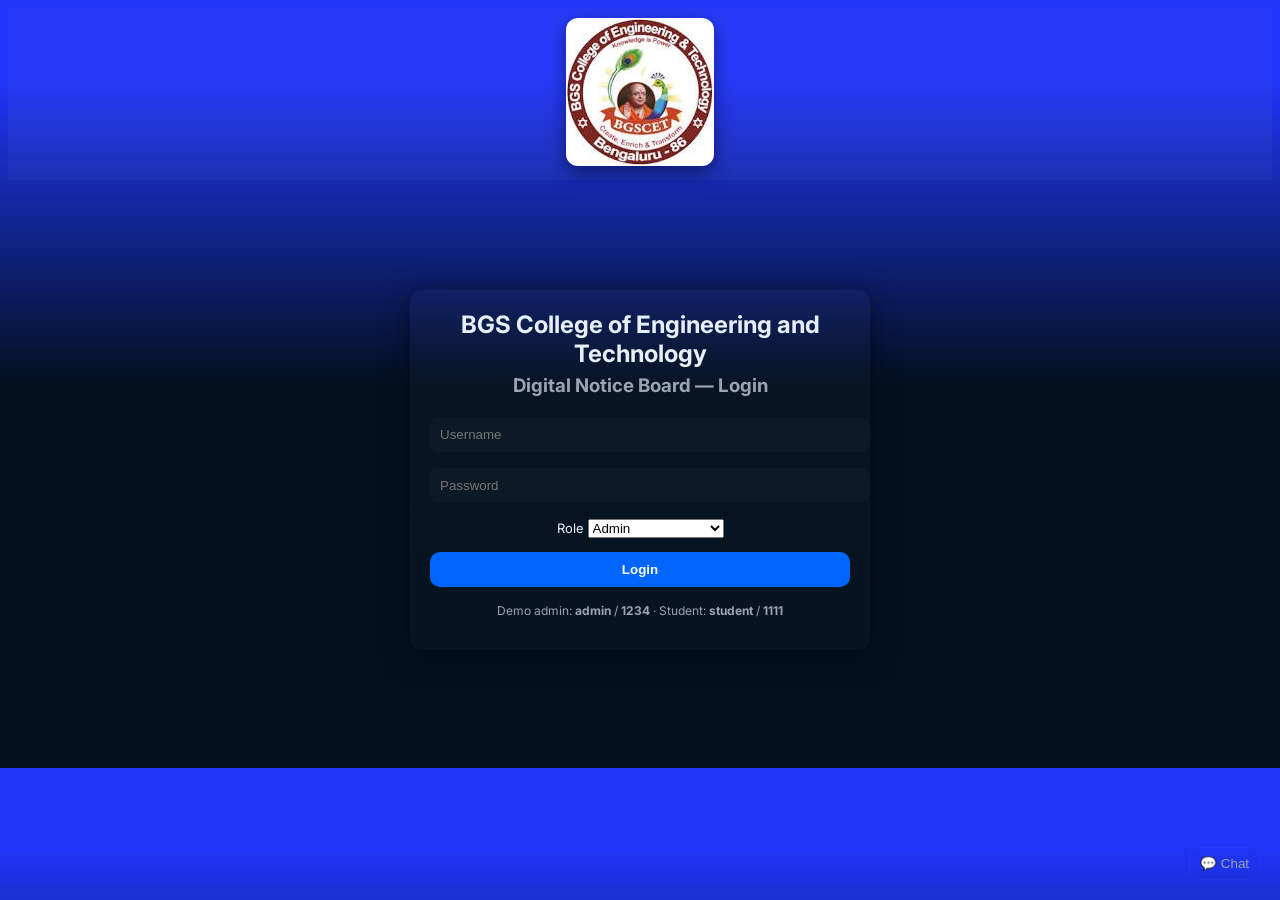
==== index.html @ 3f4cf527 "Add files via upload" ====
<!doctype html>
<html lang="en">
<head>
  <meta charset="utf-8" />
  <meta name="viewport" content="width=device-width,initial-scale=1" />
  <title>Digital Notice Board — BGS College of Engineering and Technology</title>
  <link rel="stylesheet" href="css/style.css">
  <link href="https://fonts.googleapis.com/css2?family=Inter:wght@300;400;600;700;800&display=swap" rel="stylesheet">
</head>
<body data-theme="dark">
  <!-- accessibility: skip link -->
  <a class="visually-hidden focusable" href="#notices" aria-label="Skip to notices">Skip to notices</a>

  <!-- Banner -->
  <div class="banner" role="banner">
    <img src="assets/bgslogo.jpg" alt="BGS College Logo" class="banner-logo">
  </div>

  <!-- LOGIN SECTION -->
  <div id="loginSection" class="login-shell" role="region" aria-label="Login section">
    <div class="login-card">
      <h2>BGS College of Engineering and Technology</h2>
      <h3>Digital Notice Board — Login</h3>
      <form id="loginForm" class="login-form">
        <input id="username" placeholder="Username" required>
        <input id="password" type="password" placeholder="Password" required>
        <label style="display:block;margin:8px 0;font-size:13px">Role
          <select id="role-select" aria-label="Login role">
            <option value="admin">Admin</option>
            <option value="student">Student (view only)</option>
          </select>
        </label>
        <button type="submit" class="btn">Login</button>
      </form>
      <p id="loginError" class="error"></p>
      <p class="small">Demo admin: <strong>admin</strong> / <strong>1234</strong> · Student: <strong>student</strong> / <strong>1111</strong></p>
    </div>
  </div>

  <!-- MAIN APP (hidden until login) -->
  <div id="appSection" class="app-shell" style="display:none;" role="application" aria-hidden="true">
    <header class="site-header" role="banner">
      <div class="brand">
        <div class="college-text">
          <h1>BGS College of Engineering and Technology</h1>
          <p class="tag">Digital Notice Board</p>
        </div>
      </div>

      <div class="header-actions">
        <button id="help-btn" class="ghost" title="Keyboard Shortcuts" aria-haspopup="true" aria-controls="shortcuts-modal">❓ Help</button>
        <div class="theme-switch" role="group" aria-label="Theme toggle">
          <label class="switch">
            <input id="theme-toggle" type="checkbox" aria-label="Toggle light theme" />
            <span class="slider" aria-hidden="true"></span>
          </label>
        </div>
        <button id="logoutBtn" class="ghost">Logout</button>
      </div>
    </header>

    <section class="ticker" aria-live="polite">
      <div id="ticker-inner" class="ticker-inner">No urgent notices at the moment.</div>
    </section>

    <nav class="tabs">
      <button class="tab active" data-type="all">All</button>
      <button class="tab" data-type="Circular">Circulars</button>
      <button class="tab" data-type="Event">Events</button>
      <button class="tab" data-type="Urgent">Urgent</button>
      <button class="tab" data-type="Stats" id="stats-tab">📊 Stats</button>
    </nav>

    <div id="stats-section" class="stats-container" style="display:none;">
      <div class="stat-card">
        <div class="stat-number" id="stat-total">0</div>
        <div class="stat-label">Total Notices</div>
      </div>
      <div class="stat-card">
        <div class="stat-number" id="stat-urgent">0</div>
        <div class="stat-label">Urgent</div>
      </div>
      <div class="stat-card">
        <div class="stat-number" id="stat-events">0</div>
        <div class="stat-label">Events</div>
      </div>
      <div class="stat-card">
        <div class="stat-number" id="stat-circular">0</div>
        <div class="stat-label">Circulars</div>
      </div>
      <div class="stat-card">
        <div class="stat-number" id="stat-pinned">0</div>
        <div class="stat-label">Pinned</div>
      </div>
      <div class="stat-card">
        <div class="stat-number" id="stat-expired">0</div>
        <div class="stat-label">Expired</div>
      </div>
    </div>

    <main class="container" role="main" id="main-content">
      <aside class="left" role="region" aria-label="Notices list">
        <div class="controls">
          <input id="search" placeholder="Search notices..." />
          <select id="sort-by" class="sort-select">
            <option value="date">Sort by Date</option>
            <option value="title">Sort by Title</option>
            <option value="type">Sort by Type</option>
          </select>
          <button id="bulk-select-btn" class="ghost admin-only">📋 Select</button>
          <button id="clear-filters" class="ghost">Clear</button>
        </div>
        <div id="bulk-actions" class="bulk-actions admin-only" style="display:none;">
          <span id="bulk-count">0 selected</span>
          <button id="bulk-delete" class="danger small-btn">Delete</button>
          <button id="bulk-pin" class="ghost small-btn">Pin</button>
          <button id="bulk-cancel" class="ghost small-btn">Cancel</button>
        </div>

        <div id="notices" class="notices-grid" aria-live="polite" aria-atomic="false"></div>
      </aside>

      <aside class="right" id="admin-panel" aria-hidden="false" role="region" aria-label="Admin panel">
        <h2>Admin — Add / Edit Notice</h2>
        <form id="notice-form">
          <input type="hidden" id="notice-id" />
          <label>Title
            <input id="title" required />
          </label>
          <label>Type
            <select id="type">
              <option>Circular</option>
              <option>Event</option>
              <option>Urgent</option>
            </select>
          </label>
          <label>Event/Notice Date
            <input id="notice-date" type="date" />
          </label>
          <label>Expiry Date (optional)
            <input id="expiry-date" type="date" />
          </label>
          <label>Description
            <textarea id="description" rows="4" required></textarea>
          </label>

          <label>Upload Image (optional)
            <input id="image-upload" type="file" accept="image/*" />
          </label>
          <label>Attach File - PDF/Document (optional)
            <input id="file-attach" type="file" accept=".pdf,.doc,.docx,.txt" />
            <small class="file-info">Max 10MB</small>
          </label>

          <div class="form-row">
            <button type="submit" class="btn">Save Notice</button>
            <button type="button" id="cancel-edit" class="ghost">Cancel</button>
          </div>
        </form>

        <hr />
        <h3>Manage</h3>
        <div class="manage-row admin-only">
          <button id="export-json" class="ghost">Export JSON</button>
          <input id="import-file" type="file" accept="application/json" />
          <button id="clear-all" class="danger">Clear All Notices</button>
        </div>

        <p class="small">Tip: Replace <code>assets/bgslogo.svg</code> with your college logo if needed.</p>
      </aside>
    </main>

    <footer class="site-footer">
      <div class="footer-content">
        <div>
          <strong>BGS College of Engineering and Technology</strong><br>
          Contact: info@bgscet.edu | Phone: +91-XXXXXXXXXX
        </div>
        <div class="socials">
          <small>Made for mini project • © <span id="year"></span></small>
        </div>
      </div>
    </footer>
  </div>

  <!-- Keyboard Shortcuts Modal -->
  <div id="shortcuts-modal" class="modal" style="display:none;" role="dialog" aria-modal="true" aria-hidden="true">
    <div class="modal-content">
      <div class="modal-header">
        <h3>⌨️ Keyboard Shortcuts</h3>
        <button class="modal-close" id="close-modal">&times;</button>
      </div>
      <div class="modal-body">
        <div class="shortcut-item">
          <kbd>Ctrl + F</kbd> - Focus search
        </div>
        <div class="shortcut-item">
          <kbd>Ctrl + N</kbd> - New notice (focus form)
        </div>
        <div class="shortcut-item">
          <kbd>Ctrl + B</kbd> - Toggle bulk select
        </div>
        <div class="shortcut-item">
          <kbd>Ctrl + S</kbd> - Save notice
        </div>
        <div class="shortcut-item">
          <kbd>Esc</kbd> - Cancel/Close
        </div>
        <div class="shortcut-item">
          <kbd>?</kbd> - Show this help
        </div>
      </div>
    </div>
  </div>

  <script src="js/app.js"></script>
</body>
</html>
---- css/style.css ----
:root{
  --bg-dark:#100301;
  --bg-light:#fdfefffe;
  --card-dark:#04070e;
  --card-light:#ffffff;
  --muted-dark:#9aa4b2;
  --muted-light:#65727a;
  --accent:#0066FF;
  --urgent:#b8282a;
  --radius:12px;
  font-family: 'Inter', system-ui, -apple-system, 'Segoe UI', Roboto, 'Helvetica Neue', Arial;
  transition: background .3s ease, color .3s ease;
}

body[data-theme="dark"]{
  background: linear-gradient(180deg,#1f35f9 10%, #03111f 50%);
  color: #e6eef6;
}
body[data-theme="light"]{
  background: var(--bg-light);
  color: #171b1c;
}

.banner{
  text-align:center;
  padding:10px;
  background: var(--card-light);
}
body[data-theme="dark"] .banner { background: rgba(255,255,255,0.03); }
.banner-logo{
  max-width:320px;
  height:auto;
  border-radius:12px;
  box-shadow: 0 6px 18px rgba(2,6,23,0.5);
}

.login-shell{display:flex;align-items:center;justify-content:center;min-height:60vh;padding:20px;}
.login-card{max-width:420px;width:100%;background:linear-gradient(180deg, rgba(255,255,255,0.02), rgba(255,255,255,0.01));padding:20px;border-radius:12px;box-shadow:0 8px 30px rgba(2,6,23,0.6);text-align:center}
.login-card h2{margin:0 0 6px 0}
.login-card h3{margin:0 0 12px 0;color:var(--muted-dark)}
.login-form input{width:100%;padding:10px;margin:8px 0;border-radius:8px;border:none;background:rgba(255,255,255,0.02);color:inherit}
.login-form .btn{width:100%;padding:10px;margin-top:6px}

.site-header{
  display:flex;
  align-items:center;
  justify-content:space-between;
  gap:16px;
  padding:12px 20px;
  background:transparent;
}
.college-text h1{margin:0;font-size:18px;font-weight:700}
.college-text p{margin:0;color:var(--muted-dark);font-size:13px}
body[data-theme="light"] .college-text p{color:var(--muted-light)}

.switch{position:relative;display:inline-block;width:48px;height:26px}
.switch input{display:none}
.slider{position:absolute;cursor:pointer;top:0;left:0;right:0;bottom:0;background:#ccc;border-radius:34px;transition:.3s}
.slider:before{position:absolute;content:"";height:20px;width:20px;left:3px;bottom:3px;background:white;border-radius:50%;transition:.3s}
.switch input:checked + .slider{background:var(--accent)}
.switch input:checked + .slider:before{transform:translateX(22px)}

.ticker{
  margin:10px 20px;
  border-radius:10px;
  padding:8px 12px;
  overflow:hidden;
  background: linear-gradient(90deg, rgba(255,77,79,0.06), rgba(0,102,255,0.03));
  color:inherit;
}
.ticker-inner{
  white-space:nowrap;
  display:inline-block;
  font-weight:700;
  animation:marquee 20s linear infinite;
}
@keyframes marquee{0%{transform:translateX(100%)}100%{transform:translateX(-100%)}}

.tabs{display:flex;gap:8px;padding:10px 20px;flex-wrap:wrap}
.tab{padding:8px 12px;border-radius:10px;border:none;background:transparent;color:var(--muted-dark);cursor:pointer}
.tab.active{background:rgba(14, 5, 5, 0.04);box-shadow:0 4px 12px rgba(2,6,23,0.4)}

.container{display:grid;grid-template-columns:1fr 360px;gap:18px;padding:20px;flex:1;align-items:start}
.left{min-height:300px}
.right{
  background:linear-gradient(180deg, rgba(255,255,255,0.02), rgba(255,255,255,0.01));
  border-radius:var(--radius);
  padding:16px;
  box-shadow: 0 6px 18px rgba(2,6,23,0.6);
}

.controls{display:flex;gap:8px;margin-bottom:12px;align-items:center}
.controls input{
  padding:10px;border-radius:10px;border:none;background:rgba(255,255,255,0.02);color:inherit;flex:1;
}
.ghost{background:transparent;color:var(--muted-dark);border:1px solid rgba(255,255,255,0.03);padding:8px 10px;border-radius:10px}
.danger{background:var(--urgent);color:white;padding:8px;border-radius:8px;border:none}
.btn{background:var(--accent);color:white;padding:10px 12px;border-radius:10px;border:none;cursor:pointer;font-weight:700}

.notices-grid{display:grid;grid-template-columns:repeat(auto-fill,minmax(280px,1fr));gap:12px}
.notice{
  background:linear-gradient(180deg, rgba(255,255,255,0.02), rgba(255,255,255,0.01));
  padding:12px;border-radius:12px;box-shadow: 0 6px 12px rgba(2,6,23,0.5);
  border:1px solid rgba(255,255,255,0.02);
  transition:transform .18s ease,opacity .18s ease;
  opacity:0; transform:translateY(8px);
  animation:fadeInUp .32s forwards;
}
@keyframes fadeInUp{to{opacity:1;transform:none}}
.notice.pinned{outline:3px solid rgba(0,102,255,0.12)}
.notice .meta{display:flex;gap:8px;align-items:center;margin-bottom:8px}
.badge{padding:6px 8px;border-radius:8px;font-weight:700;font-size:12px}
.badge.circular{background:rgba(0,102,255,0.12);color:var(--accent)}
.badge.event{background:rgba(0,255,170,0.04);color:#62d7a6}
.badge.urgent{background:rgba(255,77,79,0.12);color:var(--urgent)}
.notice h3{margin:0 0 6px 0;font-size:16px}
.notice p{margin:0;color:var(--muted-dark);font-size:14px}
.notice .actions{margin-top:10px;display:flex;gap:8px;justify-content:flex-end}
.icon-btn{background:transparent;border:none;color:var(--muted-dark);cursor:pointer;padding:6px;border-radius:8px}

.countdown{font-size:12px;color:var(--muted-dark);margin-left:auto}

.notice .poster{max-width:100%;border-radius:8px;margin-top:8px;display:block}

#notice-form label{display:block;margin-bottom:10px;font-size:13px}
#notice-form input, #notice-form select, #notice-form textarea{
  width:100%;padding:8px;border-radius:8px;border:none;background:rgba(255,255,255,0.02);color:inherit;
}
.form-row{display:flex;gap:8px;margin-top:8px}

.site-footer{padding:12px 20px;text-align:center;color:var(--muted-dark);font-size:13px;background:transparent}
.footer-content{display:flex;justify-content:space-between;gap:16px;align-items:center}

@media (max-width:900px){
  .container{grid-template-columns:1fr; padding:12px}
  .right{order:2}
  .left{order:1}
  .banner-logo{max-width:220px}
  .tabs{padding:8px}
}
.small{font-size:12px;color:var(--muted-dark)}
.error{color:#ff6b6b;margin-top:8px}

/* Statistics Dashboard */
.stats-container{
  display:grid;
  grid-template-columns:repeat(auto-fit,minmax(120px,1fr));
  gap:12px;
  padding:12px 20px;
  margin-bottom:12px;
}
.stat-card{
  background:linear-gradient(180deg, rgba(255,255,255,0.02), rgba(255,255,255,0.01));
  padding:16px;
  border-radius:12px;
  text-align:center;
  border:1px solid rgba(255,255,255,0.02);
  box-shadow:0 2px 8px rgba(2,6,23,0.3);
}
.stat-number{
  font-size:32px;
  font-weight:700;
  color:var(--accent);
  margin-bottom:4px;
}
.stat-label{
  font-size:11px;
  color:var(--muted-dark);
  text-transform:uppercase;
  letter-spacing:0.5px;
}

/* Bulk Actions */
.bulk-actions{
  display:flex;
  gap:8px;
  align-items:center;
  padding:10px;
  background:rgba(0,102,255,0.05);
  border-radius:10px;
  margin-bottom:12px;
}
.bulk-actions span{font-weight:600;color:var(--accent)}
.small-btn{padding:6px 10px;font-size:12px}

/* Sort Select */
.sort-select{
  padding:8px 12px;
  border-radius:10px;
  border:none;
  background:rgba(255,255,255,0.02);
  color:inherit;
  cursor:pointer;
}

/* Checkbox for bulk select */
.notice-checkbox{
  position:absolute;
  top:8px;
  left:8px;
  width:18px;
  height:18px;
  cursor:pointer;
  accent-color:var(--accent);
}
.notice{position:relative}

/* File attachment styles */
.file-info{display:block;margin-top:4px;color:var(--muted-dark)}
.notice-file{
  display:inline-flex;
  align-items:center;
  gap:6px;
  padding:6px 10px;
  background:rgba(255,255,255,0.02);
  border-radius:6px;
  margin-top:8px;
  font-size:12px;
  border:1px solid rgba(255,255,255,0.05);
}

/* Modal */
.modal{
  position:fixed;
  top:0;
  left:0;
  width:100%;
  height:100%;
  background:rgba(0,0,0,0.7);
  display:flex;
  align-items:center;
  justify-content:center;
  z-index:1000;
}
.modal-content{
  background:var(--card-dark);
  border-radius:16px;
  padding:0;
  max-width:500px;
  width:90%;
  box-shadow:0 20px 60px rgba(0,0,0,0.5);
}
body[data-theme="light"] .modal-content{background:var(--card-light)}
.modal-header{
  display:flex;
  justify-content:space-between;
  align-items:center;
  padding:20px;
  border-bottom:1px solid rgba(255,255,255,0.05);
}
.modal-header h3{margin:0;font-size:18px}
.modal-close{
  background:none;
  border:none;
  font-size:28px;
  color:var(--muted-dark);
  cursor:pointer;
  padding:0;
  width:32px;
  height:32px;
  display:flex;
  align-items:center;
  justify-content:center;
  border-radius:6px;
  transition:background .2s;
}
.modal-close:hover{background:rgba(255,255,255,0.05)}
.modal-body{
  padding:20px;
  max-height:60vh;
  overflow-y:auto;
}
.shortcut-item{
  display:flex;
  align-items:center;
  gap:12px;
  padding:10px 0;
  border-bottom:1px solid rgba(255,255,255,0.03);
}
.shortcut-item:last-child{border-bottom:none}
kbd{
  background:rgba(255,255,255,0.05);
  padding:4px 8px;
  border-radius:6px;
  font-family:monospace;
  font-size:12px;
  min-width:80px;
  text-align:center;
  border:1px solid rgba(255,255,255,0.1);
}

/* Read/Unread indicator */
.notice.unread{position:relative}
.notice.unread::before{
  content:'';
  position:absolute;
  top:8px;
  right:8px;
  width:10px;
  height:10px;
  background:var(--accent);
  border-radius:50%;
  animation:pulse 2s infinite;
}
@keyframes pulse{0%,100%{opacity:1}50%{opacity:0.4}}

/* Accessible focus for keyboard users */
:focus { outline: none; }
:focus-visible, .focusable:focus {
  outline: 3px solid rgba(0,102,255,0.85);
  outline-offset: 3px;
  box-shadow: 0 4px 18px rgba(0,102,255,0.12);
  border-radius: 8px;
}

/* Make interactive elements keyboard-friendly */
.icon-btn:focus-visible, .btn:focus-visible, .tab:focus-visible, .notice-checkbox:focus-visible {
  outline: 3px solid rgba(0,102,255,0.85);
  outline-offset: 2px;
}

/* Visually hidden helper (and focusable when keyboard users tab to it) */
.visually-hidden {
  position: absolute !important;
  height: 1px; width: 1px;
  overflow: hidden;
  clip: rect(1px, 1px, 1px, 1px);
  white-space: nowrap;
}
.visually-hidden.focusable:focus {
  position: static !important;
  height: auto; width: auto;
  clip: auto;
  overflow: visible;
}

/* Respect reduced motion preferences */
@media (prefers-reduced-motion: reduce) {
  .banner-logo,
  .notice,
  .stat-card,
  .ticker-inner,
  #chatbot-window,
  .modal,
  .notice .poster {
    animation-duration: 0.001ms !important;
    animation-iteration-count: 1 !important;
    transition-duration: 0.001ms !important;
  }
}

/* Chatbot window transition states */
#chatbot-window {
  will-change: transform, opacity;
  transition: transform .28s cubic-bezier(.2,.9,.2,1), opacity .22s ease, visibility .22s;
  transform-origin: bottom right;
  opacity: 1;
  visibility: visible;
  pointer-events: auto;
  display: flex !important; /* keep structural layout */
}
#chatbot-window.chatbot-hidden {
  opacity: 0;
  transform: translateY(10px) scale(.98);
  visibility: hidden;
  pointer-events: none;
}

/* Chat header close button visuals & focus */
#chatbot-window .chat-close-btn,
#chatbot-window button[aria-label="Close chat"] {
  background: none;
  border: none;
  color: #fafafa;
  font-size: 1.1rem;
  cursor: pointer;
  padding: 6px;
  border-radius: 6px;
  transition: background .12s ease, transform .12s ease;
}
#chatbot-window .chat-close-btn:focus,
#chatbot-window button[aria-label="Close chat"]:focus {
  outline: 3px solid rgba(0,102,255,0.9);
  outline-offset: 2px;
}

/* Role-based view-only mode for students */
body.role-student #admin-panel,
body.role-student .admin-only {
  display: none !important;
  visibility: hidden !important;
  pointer-events: none !important;
}

/* When student view, remove checkbox and action buttons visually */
body.role-student .notice-checkbox,
body.role-student .icon-btn {
  display: none !important;
}

/* small tweak: ensure layout when admin panel hidden */
body.role-student .container { grid-template-columns: 1fr; }
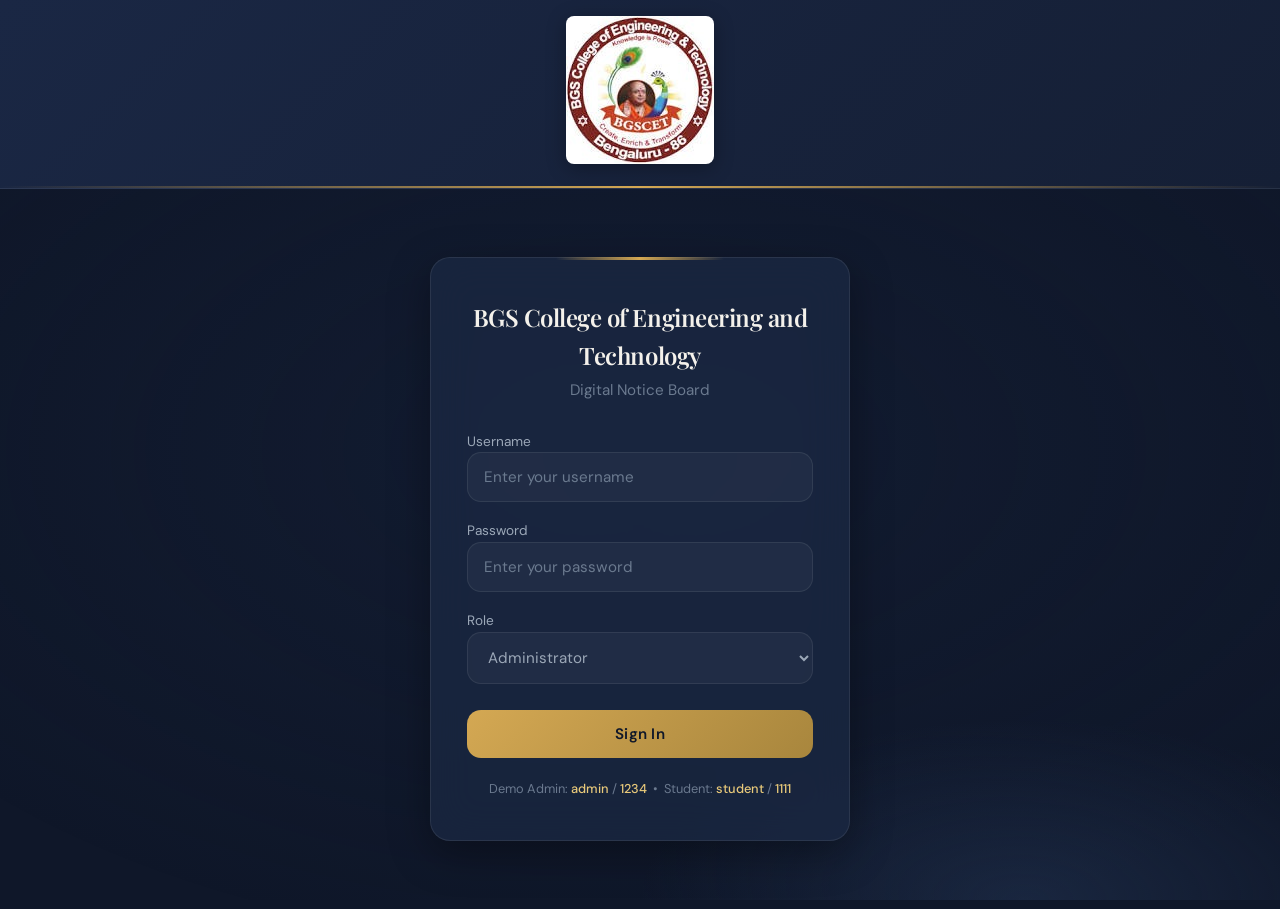
==== commit bb06b612: "Add files via upload" ====
--- a/index.html
+++ b/index.html
@@ -5,10 +5,13 @@
   <meta name="viewport" content="width=device-width,initial-scale=1" />
   <title>Digital Notice Board — BGS College of Engineering and Technology</title>
   <link rel="stylesheet" href="css/style.css">
-  <link href="https://fonts.googleapis.com/css2?family=Inter:wght@300;400;600;700;800&display=swap" rel="stylesheet">
+  <link rel="preconnect" href="https://fonts.googleapis.com">
+  <link rel="preconnect" href="https://fonts.gstatic.com" crossorigin>
+  <link href="https://fonts.googleapis.com/css2?family=DM+Sans:ital,opsz,wght@0,9..40,300;0,9..40,400;0,9..40,500;0,9..40,600;0,9..40,700;1,9..40,400&family=JetBrains+Mono:wght@400;500&family=Playfair+Display:wght@400;500;600;700&display=swap" rel="stylesheet">
+  <link rel="icon" href="data:image/svg+xml,<svg xmlns='http://www.w3.org/2000/svg' viewBox='0 0 100 100'><text y='.9em' font-size='90'>🎓</text></svg>">
 </head>
 <body data-theme="dark">
-  <!-- accessibility: skip link -->
+  <!-- Skip Link for Accessibility -->
   <a class="visually-hidden focusable" href="#notices" aria-label="Skip to notices">Skip to notices</a>
 
   <!-- Banner -->
@@ -20,20 +23,24 @@
   <div id="loginSection" class="login-shell" role="region" aria-label="Login section">
     <div class="login-card">
       <h2>BGS College of Engineering and Technology</h2>
-      <h3>Digital Notice Board — Login</h3>
+      <h3>Digital Notice Board</h3>
       <form id="loginForm" class="login-form">
-        <input id="username" placeholder="Username" required>
-        <input id="password" type="password" placeholder="Password" required>
-        <label style="display:block;margin:8px 0;font-size:13px">Role
+        <label>Username
+          <input id="username" placeholder="Enter your username" required autocomplete="username">
+        </label>
+        <label>Password
+          <input id="password" type="password" placeholder="Enter your password" required autocomplete="current-password">
+        </label>
+        <label>Role
           <select id="role-select" aria-label="Login role">
-            <option value="admin">Admin</option>
-            <option value="student">Student (view only)</option>
+            <option value="admin">Administrator</option>
+            <option value="student">Student (View Only)</option>
           </select>
         </label>
-        <button type="submit" class="btn">Login</button>
+        <button type="submit" class="btn">Sign In</button>
       </form>
       <p id="loginError" class="error"></p>
-      <p class="small">Demo admin: <strong>admin</strong> / <strong>1234</strong> · Student: <strong>student</strong> / <strong>1111</strong></p>
+      <p class="small">Demo Admin: <strong>admin</strong> / <strong>1234</strong> &nbsp;•&nbsp; Student: <strong>student</strong> / <strong>1111</strong></p>
     </div>
   </div>
 
@@ -48,29 +55,59 @@
       </div>
 
       <div class="header-actions">
-        <button id="help-btn" class="ghost" title="Keyboard Shortcuts" aria-haspopup="true" aria-controls="shortcuts-modal">❓ Help</button>
+        <!-- Notification Bell -->
+        <div style="position: relative;">
+          <button id="notification-bell" class="notification-bell" title="Notifications" aria-haspopup="true" aria-expanded="false">
+            <svg viewBox="0 0 24 24" aria-hidden="true">
+              <path d="M12 22c1.1 0 2-.9 2-2h-4c0 1.1.9 2 2 2zm6-6v-5c0-3.07-1.63-5.64-4.5-6.32V4c0-.83-.67-1.5-1.5-1.5s-1.5.67-1.5 1.5v.68C7.64 5.36 6 7.92 6 11v5l-2 2v1h16v-1l-2-2zm-2 1H8v-6c0-2.48 1.51-4.5 4-4.5s4 2.02 4 4.5v6z"/>
+            </svg>
+            <span id="notification-badge" class="notification-badge" style="display: none;">0</span>
+          </button>
+          <div id="notification-dropdown" class="notification-dropdown" role="menu" aria-label="Notifications">
+            <div class="notification-dropdown-header">
+              <h4>Notifications</h4>
+              <button id="mark-all-read" aria-label="Mark all as read">Mark all read</button>
+            </div>
+            <div id="notification-list" class="notification-list">
+              <div class="notification-empty">No new notifications</div>
+            </div>
+          </div>
+        </div>
+
+        <!-- Theme Toggle -->
         <div class="theme-switch" role="group" aria-label="Theme toggle">
           <label class="switch">
             <input id="theme-toggle" type="checkbox" aria-label="Toggle light theme" />
             <span class="slider" aria-hidden="true"></span>
           </label>
         </div>
+
+        <button id="help-btn" class="ghost" title="Keyboard Shortcuts" aria-haspopup="true" aria-controls="shortcuts-modal">
+          <svg width="16" height="16" viewBox="0 0 24 24" fill="currentColor" aria-hidden="true">
+            <path d="M11 18h2v-2h-2v2zm1-16C6.48 2 2 6.48 2 12s4.48 10 10 10 10-4.48 10-10S17.52 2 12 2zm0 18c-4.41 0-8-3.59-8-8s3.59-8 8-8 8 3.59 8 8-3.59 8-8 8zm0-14c-2.21 0-4 1.79-4 4h2c0-1.1.9-2 2-2s2 .9 2 2c0 2-3 1.75-3 5h2c0-2.25 3-2.5 3-5 0-2.21-1.79-4-4-4z"/>
+          </svg>
+          Help
+        </button>
+
         <button id="logoutBtn" class="ghost">Logout</button>
       </div>
     </header>
 
+    <!-- Ticker -->
     <section class="ticker" aria-live="polite">
       <div id="ticker-inner" class="ticker-inner">No urgent notices at the moment.</div>
     </section>
 
-    <nav class="tabs">
-      <button class="tab active" data-type="all">All</button>
-      <button class="tab" data-type="Circular">Circulars</button>
-      <button class="tab" data-type="Event">Events</button>
-      <button class="tab" data-type="Urgent">Urgent</button>
-      <button class="tab" data-type="Stats" id="stats-tab">📊 Stats</button>
+    <!-- Tab Navigation -->
+    <nav class="tabs" role="navigation" aria-label="Notice categories">
+      <button class="tab active" data-type="all">All <span class="count" id="count-all">0</span></button>
+      <button class="tab" data-type="Circular">Circulars <span class="count" id="count-circular">0</span></button>
+      <button class="tab" data-type="Event">Events <span class="count" id="count-event">0</span></button>
+      <button class="tab" data-type="Urgent">Urgent <span class="count" id="count-urgent">0</span></button>
+      <button class="tab" data-type="Stats" id="stats-tab">📊 Statistics</button>
     </nav>
 
+    <!-- Statistics Dashboard -->
     <div id="stats-section" class="stats-container" style="display:none;">
       <div class="stat-card">
         <div class="stat-number" id="stat-total">0</div>
@@ -98,11 +135,13 @@
       </div>
     </div>
 
+    <!-- Main Content -->
     <main class="container" role="main" id="main-content">
+      <!-- Left Panel - Notices -->
       <aside class="left" role="region" aria-label="Notices list">
         <div class="controls">
-          <input id="search" placeholder="Search notices..." />
-          <select id="sort-by" class="sort-select">
+          <input id="search" placeholder="Search notices by title, description..." aria-label="Search notices">
+          <select id="sort-by" class="sort-select" aria-label="Sort notices">
             <option value="date">Sort by Date</option>
             <option value="title">Sort by Title</option>
             <option value="type">Sort by Type</option>
@@ -110,7 +149,8 @@
           <button id="bulk-select-btn" class="ghost admin-only">📋 Select</button>
           <button id="clear-filters" class="ghost">Clear</button>
         </div>
-        <div id="bulk-actions" class="bulk-actions admin-only" style="display:none;">
+
+        <div id="bulk-actions" class="bulk-actions admin-only">
           <span id="bulk-count">0 selected</span>
           <button id="bulk-delete" class="danger small-btn">Delete</button>
           <button id="bulk-pin" class="ghost small-btn">Pin</button>
@@ -120,36 +160,44 @@
         <div id="notices" class="notices-grid" aria-live="polite" aria-atomic="false"></div>
       </aside>
 
-      <aside class="right" id="admin-panel" aria-hidden="false" role="region" aria-label="Admin panel">
-        <h2>Admin — Add / Edit Notice</h2>
+      <!-- Right Panel - Admin Form -->
+      <aside class="right admin-only" id="admin-panel" aria-hidden="false" role="region" aria-label="Admin panel">
+        <h2>➕ Add / Edit Notice</h2>
         <form id="notice-form">
           <input type="hidden" id="notice-id" />
+
           <label>Title
-            <input id="title" required />
-          </label>
+            <input id="title" required placeholder="Enter notice title">
+          </label>
+
           <label>Type
             <select id="type">
-              <option>Circular</option>
-              <option>Event</option>
-              <option>Urgent</option>
+              <option value="Circular">Circular</option>
+              <option value="Event">Event</option>
+              <option value="Urgent">Urgent</option>
             </select>
           </label>
+
           <label>Event/Notice Date
-            <input id="notice-date" type="date" />
-          </label>
+            <input id="notice-date" type="date">
+          </label>
+
           <label>Expiry Date (optional)
-            <input id="expiry-date" type="date" />
-          </label>
+            <input id="expiry-date" type="date">
+          </label>
+
           <label>Description
-            <textarea id="description" rows="4" required></textarea>
+            <textarea id="description" rows="4" required placeholder="Enter detailed description..."></textarea>
           </label>
 
           <label>Upload Image (optional)
-            <input id="image-upload" type="file" accept="image/*" />
-          </label>
+            <input id="image-upload" type="file" accept="image/*">
+            <span class="file-info">Supported: JPG, PNG, GIF</span>
+          </label>
+
           <label>Attach File - PDF/Document (optional)
-            <input id="file-attach" type="file" accept=".pdf,.doc,.docx,.txt" />
-            <small class="file-info">Max 10MB</small>
+            <input id="file-attach" type="file" accept=".pdf,.doc,.docx,.txt">
+            <span class="file-info">Max file size: 10MB</span>
           </label>
 
           <div class="form-row">
@@ -159,55 +207,72 @@
         </form>
 
         <hr />
-        <h3>Manage</h3>
-        <div class="manage-row admin-only">
-          <button id="export-json" class="ghost">Export JSON</button>
-          <input id="import-file" type="file" accept="application/json" />
-          <button id="clear-all" class="danger">Clear All Notices</button>
-        </div>
-
-        <p class="small">Tip: Replace <code>assets/bgslogo.svg</code> with your college logo if needed.</p>
+
+        <h3>⚙️ Manage</h3>
+        <div class="manage-row">
+          <button id="export-json" class="ghost">📤 Export JSON</button>
+          <label for="import-file" class="ghost">📥 Import</label>
+          <input id="import-file" type="file" accept="application/json">
+          <button id="clear-all" class="danger">🗑️ Clear All</button>
+        </div>
+
+        <p class="small">💡 Tip: Replace <code>assets/bgslogo.jpg</code> with your college logo.</p>
       </aside>
     </main>
+
+    <!-- Floating Add Button (Mobile/Quick Access) -->
+    <button id="floating-add" class="floating-add admin-only" title="Add new notice" aria-label="Add new notice">
+      <span>+</span>
+    </button>
 
     <footer class="site-footer">
       <div class="footer-content">
         <div>
           <strong>BGS College of Engineering and Technology</strong><br>
-          Contact: info@bgscet.edu | Phone: +91-XXXXXXXXXX
+          📧 info@bgscet.edu &nbsp;•&nbsp; 📞 +91-XXXXXXXXXX
         </div>
         <div class="socials">
-          <small>Made for mini project • © <span id="year"></span></small>
+          <small>Mini Project • © <span id="year"></span> BGS CET</small>
         </div>
       </div>
     </footer>
   </div>
 
   <!-- Keyboard Shortcuts Modal -->
-  <div id="shortcuts-modal" class="modal" style="display:none;" role="dialog" aria-modal="true" aria-hidden="true">
+  <div id="shortcuts-modal" class="modal" style="display:none;" role="dialog" aria-modal="true" aria-hidden="true" aria-labelledby="modal-title">
     <div class="modal-content">
       <div class="modal-header">
-        <h3>⌨️ Keyboard Shortcuts</h3>
-        <button class="modal-close" id="close-modal">&times;</button>
+        <h3 id="modal-title">⌨️ Keyboard Shortcuts</h3>
+        <button class="modal-close" id="close-modal" aria-label="Close">&times;</button>
       </div>
       <div class="modal-body">
         <div class="shortcut-item">
-          <kbd>Ctrl + F</kbd> - Focus search
-        </div>
-        <div class="shortcut-item">
-          <kbd>Ctrl + N</kbd> - New notice (focus form)
-        </div>
-        <div class="shortcut-item">
-          <kbd>Ctrl + B</kbd> - Toggle bulk select
-        </div>
-        <div class="shortcut-item">
-          <kbd>Ctrl + S</kbd> - Save notice
-        </div>
-        <div class="shortcut-item">
-          <kbd>Esc</kbd> - Cancel/Close
-        </div>
-        <div class="shortcut-item">
-          <kbd>?</kbd> - Show this help
+          <kbd>Ctrl + F</kbd>
+          <span>Focus search</span>
+        </div>
+        <div class="shortcut-item">
+          <kbd>Ctrl + N</kbd>
+          <span>New notice (focus form)</span>
+        </div>
+        <div class="shortcut-item">
+          <kbd>Ctrl + B</kbd>
+          <span>Toggle bulk select</span>
+        </div>
+        <div class="shortcut-item">
+          <kbd>Ctrl + S</kbd>
+          <span>Save notice</span>
+        </div>
+        <div class="shortcut-item">
+          <kbd>Ctrl + 1-4</kbd>
+          <span>Switch tabs</span>
+        </div>
+        <div class="shortcut-item">
+          <kbd>Esc</kbd>
+          <span>Cancel / Close</span>
+        </div>
+        <div class="shortcut-item">
+          <kbd>?</kbd>
+          <span>Show this help</span>
         </div>
       </div>
     </div>
@@ -215,4 +280,4 @@
 
   <script src="js/app.js"></script>
 </body>
-</html>
+</html>
--- a/css/style.css
+++ b/css/style.css
@@ -1,403 +1,1473 @@
-:root{
-  --bg-dark:#100301;
-  --bg-light:#fdfefffe;
-  --card-dark:#04070e;
-  --card-light:#ffffff;
-  --muted-dark:#9aa4b2;
-  --muted-light:#65727a;
-  --accent:#0066FF;
-  --urgent:#b8282a;
-  --radius:12px;
-  font-family: 'Inter', system-ui, -apple-system, 'Segoe UI', Roboto, 'Helvetica Neue', Arial;
-  transition: background .3s ease, color .3s ease;
-}
-
-body[data-theme="dark"]{
-  background: linear-gradient(180deg,#1f35f9 10%, #03111f 50%);
-  color: #e6eef6;
-}
-body[data-theme="light"]{
-  background: var(--bg-light);
-  color: #171b1c;
-}
-
-.banner{
-  text-align:center;
-  padding:10px;
-  background: var(--card-light);
-}
-body[data-theme="dark"] .banner { background: rgba(255,255,255,0.03); }
-.banner-logo{
-  max-width:320px;
-  height:auto;
-  border-radius:12px;
-  box-shadow: 0 6px 18px rgba(2,6,23,0.5);
-}
-
-.login-shell{display:flex;align-items:center;justify-content:center;min-height:60vh;padding:20px;}
-.login-card{max-width:420px;width:100%;background:linear-gradient(180deg, rgba(255,255,255,0.02), rgba(255,255,255,0.01));padding:20px;border-radius:12px;box-shadow:0 8px 30px rgba(2,6,23,0.6);text-align:center}
-.login-card h2{margin:0 0 6px 0}
-.login-card h3{margin:0 0 12px 0;color:var(--muted-dark)}
-.login-form input{width:100%;padding:10px;margin:8px 0;border-radius:8px;border:none;background:rgba(255,255,255,0.02);color:inherit}
-.login-form .btn{width:100%;padding:10px;margin-top:6px}
-
-.site-header{
-  display:flex;
-  align-items:center;
-  justify-content:space-between;
-  gap:16px;
-  padding:12px 20px;
-  background:transparent;
-}
-.college-text h1{margin:0;font-size:18px;font-weight:700}
-.college-text p{margin:0;color:var(--muted-dark);font-size:13px}
-body[data-theme="light"] .college-text p{color:var(--muted-light)}
-
-.switch{position:relative;display:inline-block;width:48px;height:26px}
-.switch input{display:none}
-.slider{position:absolute;cursor:pointer;top:0;left:0;right:0;bottom:0;background:#ccc;border-radius:34px;transition:.3s}
-.slider:before{position:absolute;content:"";height:20px;width:20px;left:3px;bottom:3px;background:white;border-radius:50%;transition:.3s}
-.switch input:checked + .slider{background:var(--accent)}
-.switch input:checked + .slider:before{transform:translateX(22px)}
-
-.ticker{
-  margin:10px 20px;
-  border-radius:10px;
-  padding:8px 12px;
-  overflow:hidden;
-  background: linear-gradient(90deg, rgba(255,77,79,0.06), rgba(0,102,255,0.03));
-  color:inherit;
-}
-.ticker-inner{
-  white-space:nowrap;
-  display:inline-block;
-  font-weight:700;
-  animation:marquee 20s linear infinite;
-}
-@keyframes marquee{0%{transform:translateX(100%)}100%{transform:translateX(-100%)}}
-
-.tabs{display:flex;gap:8px;padding:10px 20px;flex-wrap:wrap}
-.tab{padding:8px 12px;border-radius:10px;border:none;background:transparent;color:var(--muted-dark);cursor:pointer}
-.tab.active{background:rgba(14, 5, 5, 0.04);box-shadow:0 4px 12px rgba(2,6,23,0.4)}
-
-.container{display:grid;grid-template-columns:1fr 360px;gap:18px;padding:20px;flex:1;align-items:start}
-.left{min-height:300px}
-.right{
-  background:linear-gradient(180deg, rgba(255,255,255,0.02), rgba(255,255,255,0.01));
-  border-radius:var(--radius);
-  padding:16px;
-  box-shadow: 0 6px 18px rgba(2,6,23,0.6);
-}
-
-.controls{display:flex;gap:8px;margin-bottom:12px;align-items:center}
-.controls input{
-  padding:10px;border-radius:10px;border:none;background:rgba(255,255,255,0.02);color:inherit;flex:1;
-}
-.ghost{background:transparent;color:var(--muted-dark);border:1px solid rgba(255,255,255,0.03);padding:8px 10px;border-radius:10px}
-.danger{background:var(--urgent);color:white;padding:8px;border-radius:8px;border:none}
-.btn{background:var(--accent);color:white;padding:10px 12px;border-radius:10px;border:none;cursor:pointer;font-weight:700}
-
-.notices-grid{display:grid;grid-template-columns:repeat(auto-fill,minmax(280px,1fr));gap:12px}
-.notice{
-  background:linear-gradient(180deg, rgba(255,255,255,0.02), rgba(255,255,255,0.01));
-  padding:12px;border-radius:12px;box-shadow: 0 6px 12px rgba(2,6,23,0.5);
-  border:1px solid rgba(255,255,255,0.02);
-  transition:transform .18s ease,opacity .18s ease;
-  opacity:0; transform:translateY(8px);
-  animation:fadeInUp .32s forwards;
-}
-@keyframes fadeInUp{to{opacity:1;transform:none}}
-.notice.pinned{outline:3px solid rgba(0,102,255,0.12)}
-.notice .meta{display:flex;gap:8px;align-items:center;margin-bottom:8px}
-.badge{padding:6px 8px;border-radius:8px;font-weight:700;font-size:12px}
-.badge.circular{background:rgba(0,102,255,0.12);color:var(--accent)}
-.badge.event{background:rgba(0,255,170,0.04);color:#62d7a6}
-.badge.urgent{background:rgba(255,77,79,0.12);color:var(--urgent)}
-.notice h3{margin:0 0 6px 0;font-size:16px}
-.notice p{margin:0;color:var(--muted-dark);font-size:14px}
-.notice .actions{margin-top:10px;display:flex;gap:8px;justify-content:flex-end}
-.icon-btn{background:transparent;border:none;color:var(--muted-dark);cursor:pointer;padding:6px;border-radius:8px}
-
-.countdown{font-size:12px;color:var(--muted-dark);margin-left:auto}
-
-.notice .poster{max-width:100%;border-radius:8px;margin-top:8px;display:block}
-
-#notice-form label{display:block;margin-bottom:10px;font-size:13px}
-#notice-form input, #notice-form select, #notice-form textarea{
-  width:100%;padding:8px;border-radius:8px;border:none;background:rgba(255,255,255,0.02);color:inherit;
-}
-.form-row{display:flex;gap:8px;margin-top:8px}
-
-.site-footer{padding:12px 20px;text-align:center;color:var(--muted-dark);font-size:13px;background:transparent}
-.footer-content{display:flex;justify-content:space-between;gap:16px;align-items:center}
-
-@media (max-width:900px){
-  .container{grid-template-columns:1fr; padding:12px}
-  .right{order:2}
-  .left{order:1}
-  .banner-logo{max-width:220px}
-  .tabs{padding:8px}
-}
-.small{font-size:12px;color:var(--muted-dark)}
-.error{color:#ff6b6b;margin-top:8px}
-
-/* Statistics Dashboard */
-.stats-container{
-  display:grid;
-  grid-template-columns:repeat(auto-fit,minmax(120px,1fr));
-  gap:12px;
-  padding:12px 20px;
-  margin-bottom:12px;
-}
-.stat-card{
-  background:linear-gradient(180deg, rgba(255,255,255,0.02), rgba(255,255,255,0.01));
-  padding:16px;
-  border-radius:12px;
-  text-align:center;
-  border:1px solid rgba(255,255,255,0.02);
-  box-shadow:0 2px 8px rgba(2,6,23,0.3);
-}
-.stat-number{
-  font-size:32px;
-  font-weight:700;
-  color:var(--accent);
-  margin-bottom:4px;
-}
-.stat-label{
-  font-size:11px;
-  color:var(--muted-dark);
-  text-transform:uppercase;
-  letter-spacing:0.5px;
-}
-
-/* Bulk Actions */
-.bulk-actions{
-  display:flex;
-  gap:8px;
-  align-items:center;
-  padding:10px;
-  background:rgba(0,102,255,0.05);
-  border-radius:10px;
-  margin-bottom:12px;
-}
-.bulk-actions span{font-weight:600;color:var(--accent)}
-.small-btn{padding:6px 10px;font-size:12px}
-
-/* Sort Select */
-.sort-select{
-  padding:8px 12px;
-  border-radius:10px;
-  border:none;
-  background:rgba(255,255,255,0.02);
-  color:inherit;
-  cursor:pointer;
-}
-
-/* Checkbox for bulk select */
-.notice-checkbox{
-  position:absolute;
-  top:8px;
-  left:8px;
-  width:18px;
-  height:18px;
-  cursor:pointer;
-  accent-color:var(--accent);
-}
-.notice{position:relative}
-
-/* File attachment styles */
-.file-info{display:block;margin-top:4px;color:var(--muted-dark)}
-.notice-file{
-  display:inline-flex;
-  align-items:center;
-  gap:6px;
-  padding:6px 10px;
-  background:rgba(255,255,255,0.02);
-  border-radius:6px;
-  margin-top:8px;
-  font-size:12px;
-  border:1px solid rgba(255,255,255,0.05);
-}
-
-/* Modal */
-.modal{
-  position:fixed;
-  top:0;
-  left:0;
-  width:100%;
-  height:100%;
-  background:rgba(0,0,0,0.7);
-  display:flex;
-  align-items:center;
-  justify-content:center;
-  z-index:1000;
-}
-.modal-content{
-  background:var(--card-dark);
-  border-radius:16px;
-  padding:0;
-  max-width:500px;
-  width:90%;
-  box-shadow:0 20px 60px rgba(0,0,0,0.5);
-}
-body[data-theme="light"] .modal-content{background:var(--card-light)}
-.modal-header{
-  display:flex;
-  justify-content:space-between;
-  align-items:center;
-  padding:20px;
-  border-bottom:1px solid rgba(255,255,255,0.05);
-}
-.modal-header h3{margin:0;font-size:18px}
-.modal-close{
-  background:none;
-  border:none;
-  font-size:28px;
-  color:var(--muted-dark);
-  cursor:pointer;
-  padding:0;
-  width:32px;
-  height:32px;
-  display:flex;
-  align-items:center;
-  justify-content:center;
-  border-radius:6px;
-  transition:background .2s;
-}
-.modal-close:hover{background:rgba(255,255,255,0.05)}
-.modal-body{
-  padding:20px;
-  max-height:60vh;
-  overflow-y:auto;
-}
-.shortcut-item{
-  display:flex;
-  align-items:center;
-  gap:12px;
-  padding:10px 0;
-  border-bottom:1px solid rgba(255,255,255,0.03);
-}
-.shortcut-item:last-child{border-bottom:none}
-kbd{
-  background:rgba(255,255,255,0.05);
-  padding:4px 8px;
-  border-radius:6px;
-  font-family:monospace;
-  font-size:12px;
-  min-width:80px;
-  text-align:center;
-  border:1px solid rgba(255,255,255,0.1);
-}
-
-/* Read/Unread indicator */
-.notice.unread{position:relative}
-.notice.unread::before{
-  content:'';
-  position:absolute;
-  top:8px;
-  right:8px;
-  width:10px;
-  height:10px;
-  background:var(--accent);
-  border-radius:50%;
-  animation:pulse 2s infinite;
-}
-@keyframes pulse{0%,100%{opacity:1}50%{opacity:0.4}}
-
-/* Accessible focus for keyboard users */
-:focus { outline: none; }
-:focus-visible, .focusable:focus {
-  outline: 3px solid rgba(0,102,255,0.85);
-  outline-offset: 3px;
-  box-shadow: 0 4px 18px rgba(0,102,255,0.12);
-  border-radius: 8px;
-}
-
-/* Make interactive elements keyboard-friendly */
-.icon-btn:focus-visible, .btn:focus-visible, .tab:focus-visible, .notice-checkbox:focus-visible {
-  outline: 3px solid rgba(0,102,255,0.85);
-  outline-offset: 2px;
-}
-
-/* Visually hidden helper (and focusable when keyboard users tab to it) */
-.visually-hidden {
-  position: absolute !important;
-  height: 1px; width: 1px;
-  overflow: hidden;
-  clip: rect(1px, 1px, 1px, 1px);
-  white-space: nowrap;
-}
-.visually-hidden.focusable:focus {
-  position: static !important;
-  height: auto; width: auto;
-  clip: auto;
-  overflow: visible;
-}
-
-/* Respect reduced motion preferences */
-@media (prefers-reduced-motion: reduce) {
-  .banner-logo,
-  .notice,
-  .stat-card,
-  .ticker-inner,
-  #chatbot-window,
-  .modal,
-  .notice .poster {
-    animation-duration: 0.001ms !important;
-    animation-iteration-count: 1 !important;
-    transition-duration: 0.001ms !important;
-  }
-}
-
-/* Chatbot window transition states */
-#chatbot-window {
-  will-change: transform, opacity;
-  transition: transform .28s cubic-bezier(.2,.9,.2,1), opacity .22s ease, visibility .22s;
-  transform-origin: bottom right;
-  opacity: 1;
-  visibility: visible;
-  pointer-events: auto;
-  display: flex !important; /* keep structural layout */
-}
-#chatbot-window.chatbot-hidden {
-  opacity: 0;
-  transform: translateY(10px) scale(.98);
-  visibility: hidden;
-  pointer-events: none;
-}
-
-/* Chat header close button visuals & focus */
-#chatbot-window .chat-close-btn,
-#chatbot-window button[aria-label="Close chat"] {
-  background: none;
-  border: none;
-  color: #fafafa;
-  font-size: 1.1rem;
-  cursor: pointer;
-  padding: 6px;
-  border-radius: 6px;
-  transition: background .12s ease, transform .12s ease;
-}
-#chatbot-window .chat-close-btn:focus,
-#chatbot-window button[aria-label="Close chat"]:focus {
-  outline: 3px solid rgba(0,102,255,0.9);
-  outline-offset: 2px;
-}
-
-/* Role-based view-only mode for students */
-body.role-student #admin-panel,
-body.role-student .admin-only {
-  display: none !important;
-  visibility: hidden !important;
-  pointer-events: none !important;
-}
-
-/* When student view, remove checkbox and action buttons visually */
-body.role-student .notice-checkbox,
-body.role-student .icon-btn {
-  display: none !important;
-}
-
-/* small tweak: ensure layout when admin panel hidden */
-body.role-student .container { grid-template-columns: 1fr; }
-
+/* =============================================
+   Digital Notice Board - Modern Academic Design
+   Distinctive, premium aesthetic with gold accents
+   ============================================= */
+
+/* CSS Variables - Sophisticated Palette */
+:root {
+  /* Core Colors - Deep Navy & Gold */
+  --primary-deep: #0f1729;
+  --primary-dark: #1a2744;
+  --primary-mid: #243656;
+  --accent-gold: #d4a853;
+  --accent-gold-light: #e8c97a;
+  --accent-gold-dim: #a8863d;
+
+  /* Neutrals */
+  --surface-dark: #151f35;
+  --surface-card: #1c2a45;
+  --surface-elevated: #243352;
+  --text-primary: #f4f1eb;
+  --text-secondary: #9ca8b8;
+  --text-muted: #6b7a8f;
+
+  /* Status Colors */
+  --urgent: #e84545;
+  --urgent-bg: rgba(232, 69, 69, 0.12);
+  --event: #3dd68c;
+  --event-bg: rgba(61, 214, 140, 0.12);
+  --circular: #5b9aff;
+  --circular-bg: rgba(91, 154, 255, 0.15);
+
+  /* Light theme */
+  --light-bg: #f8f6f2;
+  --light-surface: #ffffff;
+  --light-text: #1a1a1a;
+  --light-text-secondary: #5a5a5a;
+
+  /* Effects */
+  --glass-bg: rgba(28, 42, 69, 0.7);
+  --glass-border: rgba(255, 255, 255, 0.08);
+  --shadow-soft: 0 4px 24px rgba(0, 0, 0, 0.25);
+  --shadow-elevated: 0 12px 40px rgba(0, 0, 0, 0.35);
+  --radius-sm: 8px;
+  --radius-md: 14px;
+  --radius-lg: 20px;
+
+  /* Typography */
+  --font-display: 'Playfair Display', Georgia, serif;
+  --font-body: 'DM Sans', system-ui, sans-serif;
+  --font-mono: 'JetBrains Mono', monospace;
+
+  /* Transitions */
+  --ease-out: cubic-bezier(0.16, 1, 0.3, 1);
+  --ease-bounce: cubic-bezier(0.34, 1.56, 0.64, 1);
+}
+
+/* Reset & Base */
+*, *::before, *::after {
+  box-sizing: border-box;
+  margin: 0;
+  padding: 0;
+}
+
+html {
+  scroll-behavior: smooth;
+}
+
+body {
+  font-family: var(--font-body);
+  background: var(--primary-deep);
+  color: var(--text-primary);
+  min-height: 100vh;
+  line-height: 1.6;
+  transition: background 0.4s ease, color 0.4s ease;
+  overflow-x: hidden;
+}
+
+/* Light Theme */
+body[data-theme="light"] {
+  background: var(--light-bg);
+  color: var(--light-text);
+  --surface-dark: #e8e5e0;
+  --surface-card: #ffffff;
+  --surface-elevated: #ffffff;
+  --glass-bg: rgba(255, 255, 255, 0.75);
+  --glass-border: rgba(0, 0, 0, 0.06);
+  --text-primary: #1a1a1a;
+  --text-secondary: #5a5a5a;
+  --text-muted: #8a8a8a;
+}
+
+/* Background Atmosphere */
+body::before {
+  content: '';
+  position: fixed;
+  top: 0;
+  left: 0;
+  width: 100%;
+  height: 100%;
+  background:
+    radial-gradient(ellipse 80% 50% at 20% -10%, rgba(212, 168, 83, 0.08) 0%, transparent 50%),
+    radial-gradient(ellipse 60% 40% at 80% 100%, rgba(36, 54, 86, 0.5) 0%, transparent 50%),
+    radial-gradient(ellipse 100% 80% at 50% 50%, rgba(26, 39, 68, 0.3) 0%, transparent 70%);
+  pointer-events: none;
+  z-index: -1;
+}
+
+/* =============================================
+   Banner
+   ============================================= */
+.banner {
+  background: linear-gradient(135deg, var(--primary-dark) 0%, var(--surface-dark) 100%);
+  padding: 16px 20px;
+  text-align: center;
+  border-bottom: 1px solid var(--glass-border);
+  position: relative;
+  overflow: hidden;
+}
+
+.banner::after {
+  content: '';
+  position: absolute;
+  bottom: 0;
+  left: 0;
+  width: 100%;
+  height: 2px;
+  background: linear-gradient(90deg, transparent, var(--accent-gold), transparent);
+}
+
+.banner-logo {
+  max-width: 280px;
+  height: auto;
+  border-radius: var(--radius-sm);
+  box-shadow: 0 4px 20px rgba(0, 0, 0, 0.3);
+  transition: transform 0.3s var(--ease-out);
+}
+
+.banner-logo:hover {
+  transform: scale(1.02);
+}
+
+body[data-theme="light"] .banner {
+  background: linear-gradient(135deg, #fff 0%, #f0ede8 100%);
+}
+
+/* =============================================
+   Login Section
+   ============================================= */
+.login-shell {
+  display: flex;
+  align-items: center;
+  justify-content: center;
+  min-height: 80vh;
+  padding: 40px 20px;
+  position: relative;
+}
+
+.login-card {
+  max-width: 420px;
+  width: 100%;
+  background: var(--glass-bg);
+  backdrop-filter: blur(20px);
+  -webkit-backdrop-filter: blur(20px);
+  border: 1px solid var(--glass-border);
+  padding: 40px 36px;
+  border-radius: var(--radius-lg);
+  box-shadow: var(--shadow-elevated);
+  text-align: center;
+  position: relative;
+  animation: slideUp 0.6s var(--ease-out) forwards;
+}
+
+@keyframes slideUp {
+  from {
+    opacity: 0;
+    transform: translateY(30px);
+  }
+  to {
+    opacity: 1;
+    transform: translateY(0);
+  }
+}
+
+.login-card::before {
+  content: '';
+  position: absolute;
+  top: -1px;
+  left: 30%;
+  right: 30%;
+  height: 3px;
+  background: linear-gradient(90deg, transparent, var(--accent-gold), transparent);
+  border-radius: 2px;
+}
+
+.login-card h2 {
+  font-family: var(--font-display);
+  font-size: 1.5rem;
+  font-weight: 600;
+  margin-bottom: 4px;
+  color: var(--text-primary);
+  letter-spacing: -0.02em;
+}
+
+.login-card h3 {
+  font-family: var(--font-body);
+  font-size: 0.95rem;
+  font-weight: 400;
+  color: var(--text-muted);
+  margin-bottom: 28px;
+}
+
+.login-form input,
+.login-form select {
+  width: 100%;
+  padding: 14px 16px;
+  margin-bottom: 12px;
+  border-radius: var(--radius-md);
+  border: 1px solid var(--glass-border);
+  background: rgba(255, 255, 255, 0.04);
+  color: inherit;
+  font-family: var(--font-body);
+  font-size: 0.95rem;
+  transition: all 0.25s ease;
+}
+
+.login-form input:focus,
+.login-form select:focus {
+  outline: none;
+  border-color: var(--accent-gold);
+  background: rgba(255, 255, 255, 0.08);
+  box-shadow: 0 0 0 3px rgba(212, 168, 83, 0.15);
+}
+
+.login-form input::placeholder {
+  color: var(--text-muted);
+}
+
+.login-form label {
+  display: block;
+  text-align: left;
+  font-size: 0.85rem;
+  color: var(--text-secondary);
+  margin-bottom: 6px;
+}
+
+.login-form .btn {
+  width: 100%;
+  padding: 14px 20px;
+  margin-top: 8px;
+  font-weight: 600;
+  font-size: 0.95rem;
+  letter-spacing: 0.02em;
+}
+
+.login-card .small {
+  font-size: 0.8rem;
+  color: var(--text-muted);
+  margin-top: 20px;
+  line-height: 1.7;
+}
+
+.login-card .small strong {
+  color: var(--accent-gold-light);
+  font-weight: 500;
+}
+
+/* =============================================
+   Header
+   ============================================= */
+.site-header {
+  display: flex;
+  align-items: center;
+  justify-content: space-between;
+  gap: 20px;
+  padding: 16px 28px;
+  background: var(--glass-bg);
+  backdrop-filter: blur(16px);
+  -webkit-backdrop-filter: blur(16px);
+  border-bottom: 1px solid var(--glass-border);
+  position: sticky;
+  top: 0;
+  z-index: 100;
+}
+
+.brand {
+  display: flex;
+  align-items: center;
+  gap: 14px;
+}
+
+.college-text h1 {
+  font-family: var(--font-display);
+  font-size: 1.25rem;
+  font-weight: 600;
+  letter-spacing: -0.02em;
+  margin: 0;
+  color: var(--text-primary);
+}
+
+.college-text .tag {
+  font-size: 0.75rem;
+  color: var(--accent-gold);
+  margin: 0;
+  font-weight: 500;
+  letter-spacing: 0.08em;
+  text-transform: uppercase;
+}
+
+.header-actions {
+  display: flex;
+  align-items: center;
+  gap: 12px;
+}
+
+/* Notification Bell */
+.notification-bell {
+  position: relative;
+  background: transparent;
+  border: none;
+  padding: 10px;
+  border-radius: var(--radius-sm);
+  cursor: pointer;
+  color: var(--text-secondary);
+  transition: all 0.25s ease;
+}
+
+.notification-bell:hover {
+  color: var(--accent-gold);
+  background: rgba(212, 168, 83, 0.1);
+}
+
+.notification-bell svg {
+  width: 22px;
+  height: 22px;
+  fill: currentColor;
+}
+
+.notification-badge {
+  position: absolute;
+  top: 4px;
+  right: 4px;
+  min-width: 18px;
+  height: 18px;
+  background: var(--urgent);
+  color: white;
+  font-size: 0.7rem;
+  font-weight: 700;
+  border-radius: 9px;
+  display: flex;
+  align-items: center;
+  justify-content: center;
+  padding: 0 5px;
+  animation: pulse 2s infinite;
+  box-shadow: 0 2px 8px rgba(232, 69, 69, 0.4);
+}
+
+@keyframes pulse {
+  0%, 100% { transform: scale(1); }
+  50% { transform: scale(1.1); }
+}
+
+/* Theme Toggle */
+.theme-switch {
+  display: flex;
+  align-items: center;
+}
+
+.switch {
+  position: relative;
+  display: inline-block;
+  width: 52px;
+  height: 28px;
+}
+
+.switch input {
+  opacity: 0;
+  width: 0;
+  height: 0;
+}
+
+.slider {
+  position: absolute;
+  cursor: pointer;
+  top: 0;
+  left: 0;
+  right: 0;
+  bottom: 0;
+  background: var(--surface-card);
+  border: 1px solid var(--glass-border);
+  border-radius: 28px;
+  transition: all 0.3s ease;
+}
+
+.slider::before {
+  position: absolute;
+  content: '';
+  height: 20px;
+  width: 20px;
+  left: 3px;
+  bottom: 3px;
+  background: var(--accent-gold);
+  border-radius: 50%;
+  transition: all 0.3s var(--ease-bounce);
+  box-shadow: 0 2px 8px rgba(212, 168, 83, 0.4);
+}
+
+.switch input:checked + .slider {
+  background: var(--primary-mid);
+}
+
+.switch input:checked + .slider::before {
+  transform: translateX(24px);
+}
+
+/* Ghost Buttons */
+.ghost {
+  background: transparent;
+  color: var(--text-secondary);
+  border: 1px solid var(--glass-border);
+  padding: 10px 16px;
+  border-radius: var(--radius-sm);
+  cursor: pointer;
+  font-family: var(--font-body);
+  font-size: 0.85rem;
+  transition: all 0.25s ease;
+  display: inline-flex;
+  align-items: center;
+  gap: 6px;
+}
+
+.ghost:hover {
+  color: var(--accent-gold);
+  border-color: var(--accent-gold-dim);
+  background: rgba(212, 168, 83, 0.08);
+}
+
+.ghost:focus-visible {
+  outline: 2px solid var(--accent-gold);
+  outline-offset: 2px;
+}
+
+/* =============================================
+   Ticker
+   ============================================= */
+.ticker {
+  margin: 16px 28px;
+  border-radius: var(--radius-md);
+  padding: 14px 20px;
+  overflow: hidden;
+  background: linear-gradient(135deg, var(--urgent-bg) 0%, rgba(232, 69, 69, 0.06) 100%);
+  border: 1px solid rgba(232, 69, 69, 0.15);
+}
+
+.ticker-inner {
+  white-space: nowrap;
+  display: inline-block;
+  font-weight: 600;
+  font-size: 0.9rem;
+  color: var(--text-primary);
+  animation: marquee 25s linear infinite;
+}
+
+@keyframes marquee {
+  0% { transform: translateX(100%); }
+  100% { transform: translateX(-100%); }
+}
+
+/* =============================================
+   Tabs Navigation
+   ============================================= */
+.tabs {
+  display: flex;
+  gap: 8px;
+  padding: 12px 28px;
+  flex-wrap: wrap;
+  align-items: center;
+}
+
+.tab {
+  padding: 10px 18px;
+  border-radius: var(--radius-md);
+  border: none;
+  background: transparent;
+  color: var(--text-muted);
+  cursor: pointer;
+  font-family: var(--font-body);
+  font-size: 0.85rem;
+  font-weight: 500;
+  transition: all 0.25s ease;
+  position: relative;
+}
+
+.tab::after {
+  content: '';
+  position: absolute;
+  bottom: 0;
+  left: 50%;
+  transform: translateX(-50%);
+  width: 0;
+  height: 2px;
+  background: var(--accent-gold);
+  border-radius: 1px;
+  transition: width 0.25s var(--ease-out);
+}
+
+.tab:hover {
+  color: var(--text-secondary);
+}
+
+.tab.active {
+  color: var(--accent-gold);
+  background: rgba(212, 168, 83, 0.1);
+}
+
+.tab.active::after {
+  width: 60%;
+}
+
+.tab .count {
+  font-size: 0.75rem;
+  background: var(--surface-card);
+  padding: 2px 8px;
+  border-radius: 10px;
+  margin-left: 6px;
+  color: var(--text-muted);
+}
+
+.tab.active .count {
+  background: var(--accent-gold-dim);
+  color: var(--primary-deep);
+}
+
+/* =============================================
+   Stats Dashboard
+   ============================================= */
+.stats-container {
+  display: grid;
+  grid-template-columns: repeat(auto-fit, minmax(160px, 1fr));
+  gap: 16px;
+  padding: 16px 28px 24px;
+  animation: fadeIn 0.4s ease forwards;
+}
+
+@keyframes fadeIn {
+  from { opacity: 0; transform: translateY(10px); }
+  to { opacity: 1; transform: translateY(0); }
+}
+
+.stat-card {
+  background: var(--glass-bg);
+  backdrop-filter: blur(12px);
+  border: 1px solid var(--glass-border);
+  padding: 24px 20px;
+  border-radius: var(--radius-md);
+  text-align: center;
+  transition: all 0.3s ease;
+  position: relative;
+  overflow: hidden;
+}
+
+.stat-card::before {
+  content: '';
+  position: absolute;
+  top: 0;
+  left: 0;
+  width: 100%;
+  height: 3px;
+  background: linear-gradient(90deg, transparent, var(--accent-gold), transparent);
+  opacity: 0;
+  transition: opacity 0.3s ease;
+}
+
+.stat-card:hover {
+  transform: translateY(-4px);
+  box-shadow: var(--shadow-elevated);
+}
+
+.stat-card:hover::before {
+  opacity: 1;
+}
+
+.stat-number {
+  font-family: var(--font-display);
+  font-size: 2.4rem;
+  font-weight: 700;
+  color: var(--accent-gold);
+  margin-bottom: 6px;
+  line-height: 1;
+}
+
+.stat-label {
+  font-size: 0.75rem;
+  color: var(--text-muted);
+  text-transform: uppercase;
+  letter-spacing: 0.1em;
+  font-weight: 500;
+}
+
+/* =============================================
+   Main Container
+   ============================================= */
+.container {
+  display: grid;
+  grid-template-columns: 1fr 380px;
+  gap: 24px;
+  padding: 20px 28px 40px;
+  flex: 1;
+  align-items: start;
+}
+
+/* =============================================
+   Left Panel - Notices List
+   ============================================= */
+.left {
+  min-height: 400px;
+}
+
+.controls {
+  display: flex;
+  gap: 12px;
+  margin-bottom: 20px;
+  align-items: center;
+  flex-wrap: wrap;
+}
+
+.controls input {
+  flex: 1;
+  min-width: 200px;
+  padding: 12px 16px;
+  border-radius: var(--radius-md);
+  border: 1px solid var(--glass-border);
+  background: var(--glass-bg);
+  color: inherit;
+  font-family: var(--font-body);
+  font-size: 0.9rem;
+  transition: all 0.25s ease;
+}
+
+.controls input:focus {
+  outline: none;
+  border-color: var(--accent-gold);
+  background: rgba(255, 255, 255, 0.08);
+}
+
+.sort-select {
+  padding: 12px 16px;
+  border-radius: var(--radius-md);
+  border: 1px solid var(--glass-border);
+  background: var(--glass-bg);
+  color: var(--text-secondary);
+  font-family: var(--font-body);
+  font-size: 0.85rem;
+  cursor: pointer;
+  transition: all 0.25s ease;
+}
+
+.sort-select:focus {
+  outline: none;
+  border-color: var(--accent-gold);
+}
+
+/* Bulk Actions */
+.bulk-actions {
+  display: none;
+  gap: 12px;
+  align-items: center;
+  padding: 14px 18px;
+  background: linear-gradient(135deg, rgba(212, 168, 83, 0.1) 0%, rgba(212, 168, 83, 0.05) 100%);
+  border-radius: var(--radius-md);
+  margin-bottom: 20px;
+  border: 1px solid rgba(212, 168, 83, 0.2);
+  animation: slideIn 0.3s ease forwards;
+}
+
+@keyframes slideIn {
+  from { opacity: 0; transform: translateX(-10px); }
+  to { opacity: 1; transform: translateX(0); }
+}
+
+.bulk-actions.visible {
+  display: flex;
+}
+
+.bulk-actions span {
+  font-weight: 600;
+  color: var(--accent-gold);
+  font-size: 0.9rem;
+}
+
+.small-btn {
+  padding: 8px 14px;
+  font-size: 0.8rem;
+}
+
+.danger {
+  background: var(--urgent);
+  color: white;
+  padding: 10px 16px;
+  border-radius: var(--radius-sm);
+  border: none;
+  font-weight: 600;
+  cursor: pointer;
+  transition: all 0.25s ease;
+}
+
+.danger:hover {
+  background: #ff5252;
+  transform: translateY(-2px);
+  box-shadow: 0 4px 12px rgba(232, 69, 69, 0.3);
+}
+
+.btn {
+  background: linear-gradient(135deg, var(--accent-gold) 0%, var(--accent-gold-dim) 100%);
+  color: var(--primary-deep);
+  padding: 12px 20px;
+  border-radius: var(--radius-md);
+  border: none;
+  cursor: pointer;
+  font-family: var(--font-body);
+  font-weight: 700;
+  font-size: 0.9rem;
+  transition: all 0.25s ease;
+}
+
+.btn:hover {
+  transform: translateY(-2px);
+  box-shadow: 0 8px 24px rgba(212, 168, 83, 0.35);
+}
+
+.btn:active {
+  transform: translateY(0);
+}
+
+/* =============================================
+   Notice Cards
+   ============================================= */
+.notices-grid {
+  display: grid;
+  grid-template-columns: repeat(auto-fill, minmax(300px, 1fr));
+  gap: 20px;
+}
+
+.notice {
+  background: var(--glass-bg);
+  backdrop-filter: blur(12px);
+  border: 1px solid var(--glass-border);
+  padding: 20px;
+  border-radius: var(--radius-md);
+  box-shadow: var(--shadow-soft);
+  transition: all 0.3s var(--ease-out);
+  position: relative;
+  overflow: hidden;
+  opacity: 0;
+  transform: translateY(20px);
+  animation: noticeAppear 0.5s var(--ease-out) forwards;
+}
+
+@keyframes noticeAppear {
+  to {
+    opacity: 1;
+    transform: translateY(0);
+  }
+}
+
+.notice:hover {
+  transform: translateY(-6px);
+  box-shadow: var(--shadow-elevated);
+  border-color: rgba(212, 168, 83, 0.2);
+}
+
+.notice::before {
+  content: '';
+  position: absolute;
+  top: 0;
+  left: 0;
+  width: 4px;
+  height: 100%;
+  background: var(--accent-gold);
+  opacity: 0;
+  transition: opacity 0.3s ease;
+}
+
+.notice:hover::before {
+  opacity: 1;
+}
+
+.notice.pinned {
+  border-color: rgba(212, 168, 83, 0.3);
+}
+
+.notice.pinned::after {
+  content: '📌';
+  position: absolute;
+  top: 12px;
+  right: 12px;
+  font-size: 1rem;
+}
+
+.notice.unread::after {
+  content: '';
+  position: absolute;
+  top: 12px;
+  right: 12px;
+  width: 10px;
+  height: 10px;
+  background: var(--accent-gold);
+  border-radius: 50%;
+  animation: pulse 2s infinite;
+}
+
+.notice-checkbox {
+  position: absolute;
+  top: 14px;
+  left: 14px;
+  width: 20px;
+  height: 20px;
+  cursor: pointer;
+  accent-color: var(--accent-gold);
+}
+
+.notice .meta {
+  display: flex;
+  gap: 10px;
+  align-items: center;
+  margin-bottom: 14px;
+  flex-wrap: wrap;
+}
+
+.badge {
+  padding: 6px 12px;
+  border-radius: 20px;
+  font-weight: 600;
+  font-size: 0.75rem;
+  text-transform: uppercase;
+  letter-spacing: 0.05em;
+}
+
+.badge.circular {
+  background: var(--circular-bg);
+  color: var(--circular);
+}
+
+.badge.event {
+  background: var(--event-bg);
+  color: var(--event);
+}
+
+.badge.urgent {
+  background: var(--urgent-bg);
+  color: var(--urgent);
+}
+
+.countdown {
+  font-size: 0.8rem;
+  color: var(--text-muted);
+  margin-left: auto;
+  font-family: var(--font-mono);
+  font-weight: 500;
+}
+
+.notice h3 {
+  margin: 0 0 10px 0;
+  font-family: var(--font-display);
+  font-size: 1.15rem;
+  font-weight: 600;
+  color: var(--text-primary);
+  line-height: 1.4;
+}
+
+.notice p {
+  margin: 0;
+  color: var(--text-secondary);
+  font-size: 0.9rem;
+  line-height: 1.6;
+}
+
+.notice .poster {
+  max-width: 100%;
+  border-radius: var(--radius-sm);
+  margin-top: 14px;
+  display: block;
+  box-shadow: 0 4px 16px rgba(0, 0, 0, 0.2);
+}
+
+.notice-file {
+  display: inline-flex;
+  align-items: center;
+  gap: 8px;
+  padding: 10px 14px;
+  background: rgba(255, 255, 255, 0.04);
+  border-radius: var(--radius-sm);
+  margin-top: 14px;
+  font-size: 0.85rem;
+  border: 1px solid var(--glass-border);
+  cursor: pointer;
+  transition: all 0.25s ease;
+  color: var(--text-secondary);
+}
+
+.notice-file:hover {
+  background: rgba(212, 168, 83, 0.1);
+  color: var(--accent-gold);
+  border-color: var(--accent-gold-dim);
+}
+
+.notice .actions {
+  margin-top: 16px;
+  display: flex;
+  gap: 8px;
+  justify-content: flex-end;
+  padding-top: 14px;
+  border-top: 1px solid var(--glass-border);
+}
+
+.icon-btn {
+  background: transparent;
+  border: none;
+  color: var(--text-muted);
+  cursor: pointer;
+  padding: 8px 12px;
+  border-radius: var(--radius-sm);
+  font-size: 1rem;
+  transition: all 0.25s ease;
+}
+
+.icon-btn:hover {
+  background: rgba(212, 168, 83, 0.1);
+  color: var(--accent-gold);
+}
+
+/* =============================================
+   Right Panel - Admin Form
+   ============================================= */
+.right {
+  background: var(--glass-bg);
+  backdrop-filter: blur(16px);
+  border-radius: var(--radius-lg);
+  padding: 24px;
+  border: 1px solid var(--glass-border);
+  box-shadow: var(--shadow-soft);
+  position: sticky;
+  top: 100px;
+}
+
+.right h2 {
+  font-family: var(--font-display);
+  font-size: 1.3rem;
+  font-weight: 600;
+  margin-bottom: 20px;
+  color: var(--text-primary);
+  padding-bottom: 14px;
+  border-bottom: 1px solid var(--glass-border);
+}
+
+#notice-form label {
+  display: block;
+  margin-bottom: 12px;
+  font-size: 0.85rem;
+  color: var(--text-secondary);
+  font-weight: 500;
+}
+
+#notice-form input,
+#notice-form select,
+#notice-form textarea {
+  width: 100%;
+  padding: 12px 14px;
+  border-radius: var(--radius-sm);
+  border: 1px solid var(--glass-border);
+  background: rgba(255, 255, 255, 0.04);
+  color: inherit;
+  font-family: var(--font-body);
+  font-size: 0.9rem;
+  transition: all 0.25s ease;
+}
+
+#notice-form textarea {
+  min-height: 120px;
+  resize: vertical;
+}
+
+#notice-form input:focus,
+#notice-form select:focus,
+#notice-form textarea:focus {
+  outline: none;
+  border-color: var(--accent-gold);
+  background: rgba(255, 255, 255, 0.08);
+}
+
+.form-row {
+  display: flex;
+  gap: 12px;
+  margin-top: 16px;
+  flex-wrap: wrap;
+}
+
+.form-row .btn {
+  flex: 1;
+}
+
+.file-info {
+  display: block;
+  margin-top: 4px;
+  color: var(--text-muted);
+  font-size: 0.75rem;
+}
+
+hr {
+  border: none;
+  border-top: 1px solid var(--glass-border);
+  margin: 24px 0;
+}
+
+.right h3 {
+  font-family: var(--font-display);
+  font-size: 1.1rem;
+  font-weight: 600;
+  margin-bottom: 14px;
+  color: var(--text-primary);
+}
+
+.manage-row {
+  display: flex;
+  gap: 10px;
+  flex-wrap: wrap;
+  align-items: center;
+}
+
+.manage-row input[type="file"] {
+  display: none;
+}
+
+.manage-row .ghost {
+  font-size: 0.8rem;
+  padding: 8px 14px;
+}
+
+.right .small {
+  font-size: 0.75rem;
+  color: var(--text-muted);
+  margin-top: 16px;
+  line-height: 1.6;
+}
+
+.right .small code {
+  background: rgba(212, 168, 83, 0.1);
+  padding: 2px 6px;
+  border-radius: 4px;
+  color: var(--accent-gold);
+}
+
+/* =============================================
+   Footer
+   ============================================= */
+.site-footer {
+  padding: 24px 28px;
+  text-align: center;
+  color: var(--text-muted);
+  font-size: 0.85rem;
+  background: var(--glass-bg);
+  border-top: 1px solid var(--glass-border);
+}
+
+.footer-content {
+  display: flex;
+  justify-content: space-between;
+  gap: 20px;
+  align-items: center;
+  flex-wrap: wrap;
+}
+
+.site-footer strong {
+  color: var(--text-secondary);
+  font-weight: 500;
+}
+
+/* =============================================
+   Modal
+   ============================================= */
+.modal {
+  position: fixed;
+  top: 0;
+  left: 0;
+  width: 100%;
+  height: 100%;
+  background: rgba(15, 23, 41, 0.85);
+  backdrop-filter: blur(8px);
+  display: none;
+  align-items: center;
+  justify-content: center;
+  z-index: 1000;
+  animation: fadeIn 0.25s ease forwards;
+}
+
+.modal.visible {
+  display: flex;
+}
+
+.modal-content {
+  background: var(--surface-card);
+  border-radius: var(--radius-lg);
+  max-width: 480px;
+  width: 90%;
+  box-shadow: var(--shadow-elevated);
+  border: 1px solid var(--glass-border);
+  animation: modalSlide 0.35s var(--ease-out) forwards;
+}
+
+@keyframes modalSlide {
+  from {
+    opacity: 0;
+    transform: translateY(20px) scale(0.95);
+  }
+  to {
+    opacity: 1;
+    transform: translateY(0) scale(1);
+  }
+}
+
+.modal-header {
+  display: flex;
+  justify-content: space-between;
+  align-items: center;
+  padding: 20px 24px;
+  border-bottom: 1px solid var(--glass-border);
+}
+
+.modal-header h3 {
+  margin: 0;
+  font-family: var(--font-display);
+  font-size: 1.2rem;
+  font-weight: 600;
+  color: var(--text-primary);
+}
+
+.modal-close {
+  background: none;
+  border: none;
+  font-size: 28px;
+  color: var(--text-muted);
+  cursor: pointer;
+  padding: 4px;
+  line-height: 1;
+  border-radius: var(--radius-sm);
+  transition: all 0.25s ease;
+}
+
+.modal-close:hover {
+  color: var(--urgent);
+  background: var(--urgent-bg);
+}
+
+.modal-body {
+  padding: 24px;
+  max-height: 60vh;
+  overflow-y: auto;
+}
+
+.shortcut-item {
+  display: flex;
+  align-items: center;
+  gap: 16px;
+  padding: 12px 0;
+  border-bottom: 1px solid var(--glass-border);
+}
+
+.shortcut-item:last-child {
+  border-bottom: none;
+}
+
+kbd {
+  background: var(--surface-dark);
+  padding: 6px 12px;
+  border-radius: 6px;
+  font-family: var(--font-mono);
+  font-size: 0.8rem;
+  min-width: 90px;
+  text-align: center;
+  border: 1px solid var(--glass-border);
+  color: var(--accent-gold);
+}
+
+/* Notification Dropdown */
+.notification-dropdown {
+  position: absolute;
+  top: calc(100% + 8px);
+  right: 0;
+  width: 360px;
+  max-height: 400px;
+  background: var(--surface-card);
+  border-radius: var(--radius-md);
+  box-shadow: var(--shadow-elevated);
+  border: 1px solid var(--glass-border);
+  z-index: 200;
+  overflow: hidden;
+  display: none;
+}
+
+.notification-dropdown.visible {
+  display: block;
+  animation: dropdownSlide 0.25s var(--ease-out) forwards;
+}
+
+@keyframes dropdownSlide {
+  from {
+    opacity: 0;
+    transform: translateY(-10px);
+  }
+  to {
+    opacity: 1;
+    transform: translateY(0);
+  }
+}
+
+.notification-dropdown-header {
+  padding: 16px;
+  border-bottom: 1px solid var(--glass-border);
+  display: flex;
+  justify-content: space-between;
+  align-items: center;
+}
+
+.notification-dropdown-header h4 {
+  margin: 0;
+  font-size: 0.95rem;
+  font-weight: 600;
+}
+
+.notification-dropdown-header button {
+  background: none;
+  border: none;
+  color: var(--text-muted);
+  font-size: 0.8rem;
+  cursor: pointer;
+}
+
+.notification-dropdown-header button:hover {
+  color: var(--accent-gold);
+}
+
+.notification-list {
+  max-height: 300px;
+  overflow-y: auto;
+}
+
+.notification-item {
+  padding: 14px 16px;
+  border-bottom: 1px solid var(--glass-border);
+  cursor: pointer;
+  transition: background 0.2s ease;
+}
+
+.notification-item:hover {
+  background: rgba(212, 168, 83, 0.05);
+}
+
+.notification-item.unread {
+  background: rgba(212, 168, 83, 0.08);
+}
+
+.notification-item-title {
+  font-weight: 600;
+  font-size: 0.9rem;
+  margin-bottom: 4px;
+  color: var(--text-primary);
+}
+
+.notification-item-time {
+  font-size: 0.75rem;
+  color: var(--text-muted);
+}
+
+.notification-empty {
+  padding: 40px 20px;
+  text-align: center;
+  color: var(--text-muted);
+}
+
+/* =============================================
+   Quick Add Floating Button
+   ============================================= */
+.floating-add {
+  position: fixed;
+  bottom: 28px;
+  right: 28px;
+  width: 60px;
+  height: 60px;
+  background: linear-gradient(135deg, var(--accent-gold) 0%, var(--accent-gold-dim) 100%);
+  border-radius: 50%;
+  border: none;
+  cursor: pointer;
+  box-shadow: 0 6px 24px rgba(212, 168, 83, 0.4);
+  display: flex;
+  align-items: center;
+  justify-content: center;
+  font-size: 1.8rem;
+  color: var(--primary-deep);
+  transition: all 0.3s var(--ease-bounce);
+  z-index: 90;
+}
+
+.floating-add:hover {
+  transform: scale(1.1) rotate(90deg);
+  box-shadow: 0 10px 32px rgba(212, 168, 83, 0.5);
+}
+
+.floating-add span {
+  transition: transform 0.3s var(--ease-bounce);
+}
+
+.floating-add:hover span {
+  transform: rotate(45deg);
+}
+
+/* =============================================
+   Role-based Styles
+   ============================================= */
+body.role-student .right,
+body.role-student .admin-only {
+  display: none !important;
+}
+
+body.role-student .container {
+  grid-template-columns: 1fr;
+}
+
+body.role-student .floating-add {
+  display: none;
+}
+
+/* =============================================
+   Responsive Design
+   ============================================= */
+@media (max-width: 1024px) {
+  .container {
+    grid-template-columns: 1fr;
+    padding: 16px 20px;
+  }
+
+  .right {
+    order: 2;
+    position: relative;
+    top: 0;
+  }
+
+  .left {
+    order: 1;
+  }
+
+  .site-header {
+    padding: 12px 16px;
+  }
+
+  .tabs {
+    padding: 10px 16px;
+  }
+
+  .ticker {
+    margin: 12px 16px;
+  }
+
+  .stats-container {
+    padding: 12px 16px;
+  }
+}
+
+@media (max-width: 640px) {
+  .site-header {
+    flex-wrap: wrap;
+    gap: 12px;
+  }
+
+  .brand {
+    flex: 1 1 100%;
+  }
+
+  .header-actions {
+    flex-wrap: wrap;
+  }
+
+  .college-text h1 {
+    font-size: 1rem;
+  }
+
+  .controls {
+    flex-direction: column;
+  }
+
+  .controls input {
+    width: 100%;
+  }
+
+  .controls .sort-select,
+  .controls .ghost {
+    width: 100%;
+    justify-content: center;
+  }
+
+  .notices-grid {
+    grid-template-columns: 1fr;
+  }
+
+  .modal-content {
+    width: 95%;
+    margin: 10px;
+  }
+
+  .notification-dropdown {
+    width: calc(100vw - 20px);
+    right: -10px;
+  }
+
+  .floating-add {
+    bottom: 20px;
+    right: 20px;
+    width: 54px;
+    height: 54px;
+  }
+
+  .footer-content {
+    flex-direction: column;
+    text-align: center;
+  }
+}
+
+/* =============================================
+   Accessibility
+   ============================================= */
+.visually-hidden {
+  position: absolute !important;
+  height: 1px;
+  width: 1px;
+  overflow: hidden;
+  clip: rect(1px, 1px, 1px, 1px);
+  white-space: nowrap;
+}
+
+.visually-hidden.focusable:focus {
+  position: static !important;
+  height: auto;
+  width: auto;
+  clip: auto;
+  overflow: visible;
+}
+
+:focus-visible {
+  outline: 2px solid var(--accent-gold);
+  outline-offset: 2px;
+}
+
+@media (prefers-reduced-motion: reduce) {
+  *,
+  *::before,
+  *::after {
+    animation-duration: 0.01ms !important;
+    animation-iteration-count: 1 !important;
+    transition-duration: 0.01ms !important;
+  }
+}
+
+/* =============================================
+   Error & Small Text
+   ============================================= */
+.error {
+  color: var(--urgent);
+  margin-top: 12px;
+  font-size: 0.85rem;
+}
+
+.small {
+  font-size: 0.8rem;
+  color: var(--text-muted);
+}
